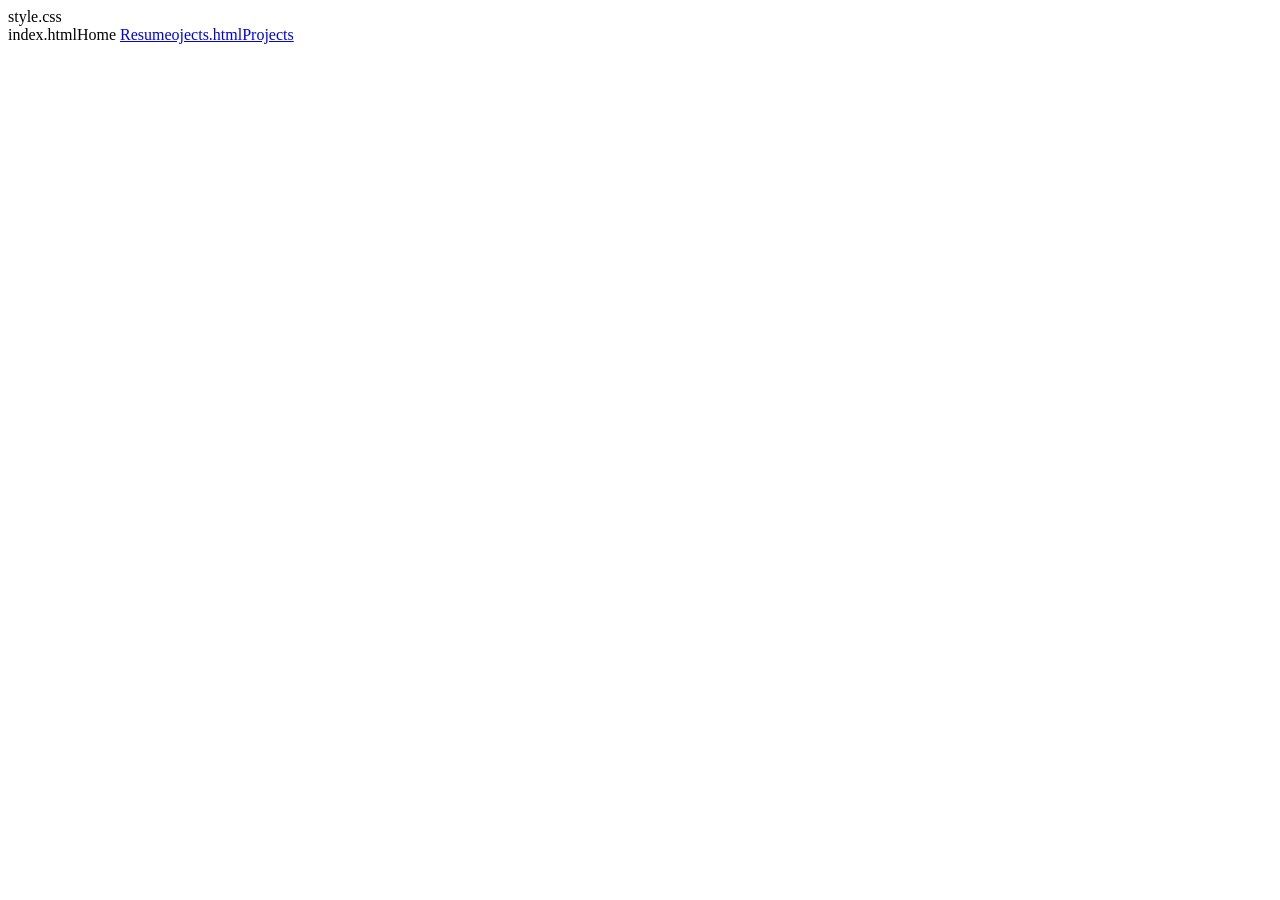
==== about.html @ 25c081cc "Create about.html" ====
<!DOCTYPE html>
<html>
<head>
    <title>About Me</title>
    style.css
</head>
<body>

<nav>
    index.htmlHome</a>
    <a hreftmlAbout Me</a>
    <a href="resume.html">Resumeojects.htmlProjects</a>
    <a href="mlSkills</a>
    <antact.htmlContact</a>
</nav>

<main>
    <h1>About Me</h1>
</main>

</body>
</html>
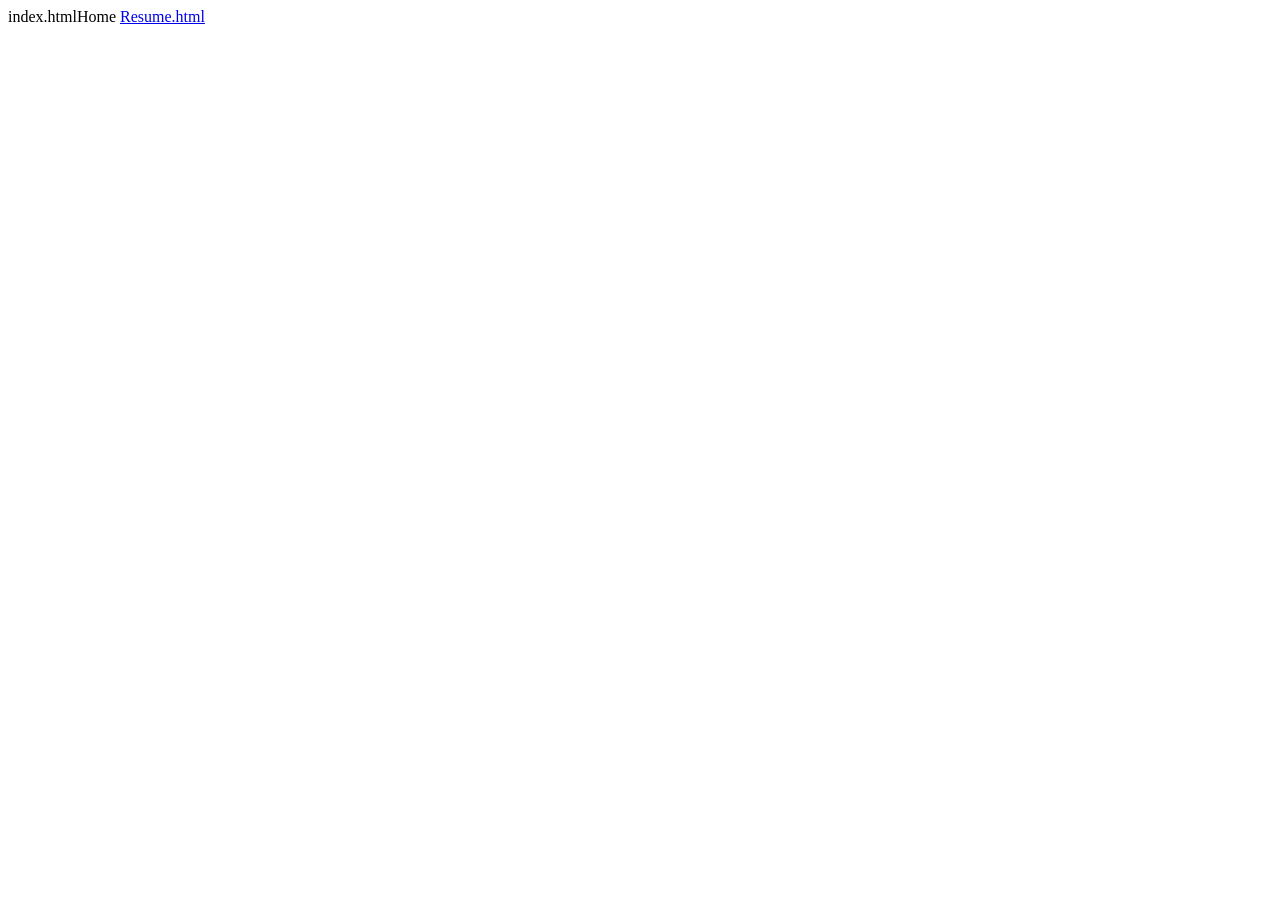
==== commit 4463bf73: "Update about.html" ====
--- a/about.html
+++ b/about.html
@@ -2,16 +2,15 @@
 <html>
 <head>
     <title>About Me</title>
-    style.css
 </head>
 <body>
 
 <nav>
     index.htmlHome</a>
-    <a hreftmlAbout Me</a>
-    <a href="resume.html">Resumeojects.htmlProjects</a>
-    <a href="mlSkills</a>
-    <antact.htmlContact</a>
+    <a hrefhtmlAbout Me</a>
+    <a href="resume.html">Resume.html</a>
+    <a href="Skills</a>
+    <contact.htmlContact</a>
 </nav>
 
 <main>
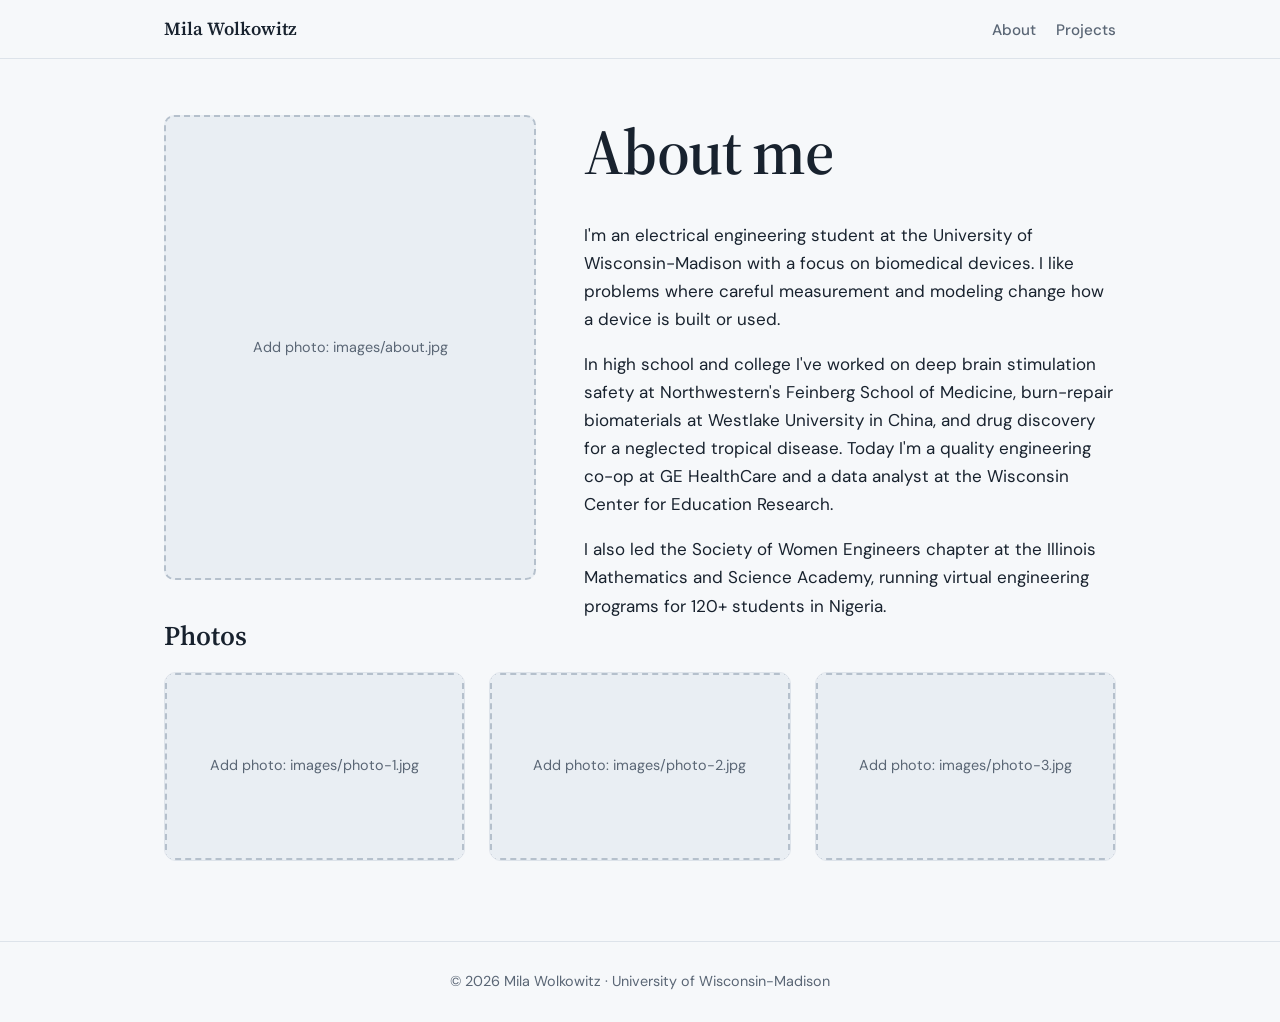
==== commit 4b01d13f: "Update about.html" ====
--- a/about.html
+++ b/about.html
@@ -1,21 +1,10 @@
-<!DOCTYPE html>
-<html>
-<head>
-    <title>About Me</title>
-</head>
-<body>
-
-<nav>
-    index.htmlHome</a>
-    <a hrefhtmlAbout Me</a>
-    <a href="resume.html">Resume.html</a>
-    <a href="Skills</a>
-    <contact.htmlContact</a>
-</nav>
-
-<main>
-    <h1>About Me</h1>
-</main>
-
-</body>
-</html>
+<!DOCTYPE html><html lang="en"><head><meta charset="utf-8"><meta name="viewport" content="width=device-width,initial-scale=1"><title>About | Mila Wolkowitz</title><meta name="description" content="Mila Wolkowitz, electrical engineering student at UW-Madison working in biomedical engineering, neuromodulation, and quality engineering."><link rel="stylesheet" href="style.css"></head><body><header class="top"><nav><a class="brand" href="index.html">Mila Wolkowitz</a><div><a href="about.html">About</a><a href="projects.html">Projects</a></div></nav></header><main><div class="two"><img src="images/about.jpg" alt="Mila Wolkowitz at work" onerror="this.outerHTML=&quot;<div class=ph>Add photo: &quot;+this.getAttribute(&quot;src&quot;)+&quot;</div>&quot;">
+<div><h1>About me</h1>
+<p>I'm an electrical engineering student at the University of Wisconsin-Madison with a focus on biomedical devices. I like problems where careful measurement and modeling change how a device is built or used.</p>
+<p>In high school and college I've worked on deep brain stimulation safety at Northwestern's Feinberg School of Medicine, burn-repair biomaterials at Westlake University in China, and drug discovery for a neglected tropical disease. Today I'm a quality engineering co-op at GE HealthCare and a data analyst at the Wisconsin Center for Education Research.</p>
+<p>I also led the Society of Women Engineers chapter at the Illinois Mathematics and Science Academy, running virtual engineering programs for 120+ students in Nigeria.</p></div></div>
+<h2>Photos</h2><div class="grid">
+<div class="card wide"><img src="images/photo-1.jpg" alt="Presenting research" onerror="this.outerHTML=&quot;<div class=ph>Add photo: &quot;+this.getAttribute(&quot;src&quot;)+&quot;</div>&quot;"></div>
+<div class="card wide"><img src="images/photo-2.jpg" alt="Working in the lab" onerror="this.outerHTML=&quot;<div class=ph>Add photo: &quot;+this.getAttribute(&quot;src&quot;)+&quot;</div>&quot;"></div>
+<div class="card wide"><img src="images/photo-3.jpg" alt="Team or event photo" onerror="this.outerHTML=&quot;<div class=ph>Add photo: &quot;+this.getAttribute(&quot;src&quot;)+&quot;</div>&quot;"></div></div></main>
+<footer>&copy; 2026 Mila Wolkowitz &middot; University of Wisconsin-Madison</footer></body></html>
--- a/style.css
+++ b/style.css
@@ -0,0 +1,44 @@
+@import url('https://fonts.googleapis.com/css2?family=DM+Sans:wght@400;500;700&family=Source+Serif+4:wght@500;600&display=swap');
+:root{--bg:#F6F8FA;--ink:#18222E;--muted:#5A6675;--line:#DDE3EA;--card:#fff;--accent:#0F6B62;}
+*{box-sizing:border-box}
+html{scroll-behavior:smooth}
+body{margin:0;background:var(--bg);color:var(--ink);font:17px/1.65 'DM Sans',system-ui,sans-serif}
+h1,h2,h3{font-family:'Source Serif 4',Georgia,serif;font-weight:600;line-height:1.15;margin:0 0 .5em}
+h1{font-size:clamp(2.4rem,6vw,4rem);letter-spacing:-.02em}
+h2{font-size:1.7rem;margin-top:2.5rem}
+h3{font-size:1.2rem;margin-bottom:.2em}
+a{color:var(--accent)}
+a:focus-visible,button:focus-visible{outline:3px solid var(--accent);outline-offset:3px}
+.top{position:sticky;top:0;background:rgba(246,248,250,.92);backdrop-filter:blur(8px);border-bottom:1px solid var(--line);z-index:5}
+.top nav{max-width:1000px;margin:auto;padding:14px 24px;display:flex;justify-content:space-between;align-items:center;flex-wrap:wrap;gap:8px}
+.brand{font-family:'Source Serif 4',serif;font-weight:600;font-size:1.15rem;color:var(--ink);text-decoration:none}
+.top nav div a{color:var(--muted);text-decoration:none;margin-left:20px;font-weight:500;font-size:.95rem;padding-bottom:4px}
+.top nav div a:hover,.top nav div a[aria-current]{color:var(--ink);border-bottom:2px solid var(--accent)}
+main{max-width:1000px;margin:auto;padding:56px 24px 80px}
+.hero{display:grid;grid-template-columns:1.4fr 1fr;gap:56px;align-items:center;min-height:60vh}
+.lead{font-size:1.25rem;color:var(--muted);max-width:34em}
+.btns{display:flex;gap:12px;flex-wrap:wrap;margin-top:28px}
+.btn{display:inline-block;padding:11px 22px;border-radius:8px;background:var(--accent);color:#fff;text-decoration:none;font-weight:500;border:1px solid var(--accent)}
+.btn:hover{background:#0b544d}
+.btn.alt{background:transparent;color:var(--accent)}
+.btn.alt:hover{background:#e6f1ef}
+img,.ph{display:block;width:100%;border-radius:10px;object-fit:cover}
+.ph{background:#E9EEF3;border:2px dashed #B5C0CC;color:var(--muted);display:flex;align-items:center;justify-content:center;text-align:center;padding:16px;font-size:.9rem;aspect-ratio:4/5}
+.grid{display:grid;grid-template-columns:repeat(auto-fill,minmax(280px,1fr));gap:24px;margin-top:20px}
+.card{background:var(--card);border:1px solid var(--line);border-radius:12px;overflow:hidden}
+.card .body{padding:18px 20px 22px}
+.card .ph,.card img{border-radius:0;aspect-ratio:3/4}
+.card.wide .ph,.card.wide img{aspect-ratio:16/10}
+.meta{color:var(--muted);font-size:.92rem;margin:0 0 .6em}
+.tags{display:flex;gap:6px;flex-wrap:wrap;margin-top:12px}
+.tags span{background:#E3EFED;color:#0b544d;border-radius:99px;padding:2px 12px;font-size:.85rem}
+.two{display:grid;grid-template-columns:1fr 2fr;gap:48px}
+.entry{padding:0 0 24px 20px;border-left:2px solid var(--line);margin-bottom:0;position:relative}
+.entry::before{content:"";position:absolute;left:-7px;top:8px;width:12px;height:12px;border-radius:50%;background:var(--accent)}
+.entry ul{margin:.4em 0 0;padding-left:1.1em}
+.skills{display:grid;grid-template-columns:repeat(auto-fit,minmax(260px,1fr));gap:20px}
+.skills .card{padding:22px}
+footer{border-top:1px solid var(--line);text-align:center;color:var(--muted);font-size:.9rem;padding:28px}
+@media(max-width:760px){.hero,.two{grid-template-columns:1fr;gap:28px}.hero .ph,.hero img{max-width:320px}.top nav div a{margin:0 14px 0 0}}
+.skl{margin:16px 0 0;font-size:.85rem;font-weight:700;color:var(--muted)}
+.skl+.tags{margin-top:6px}
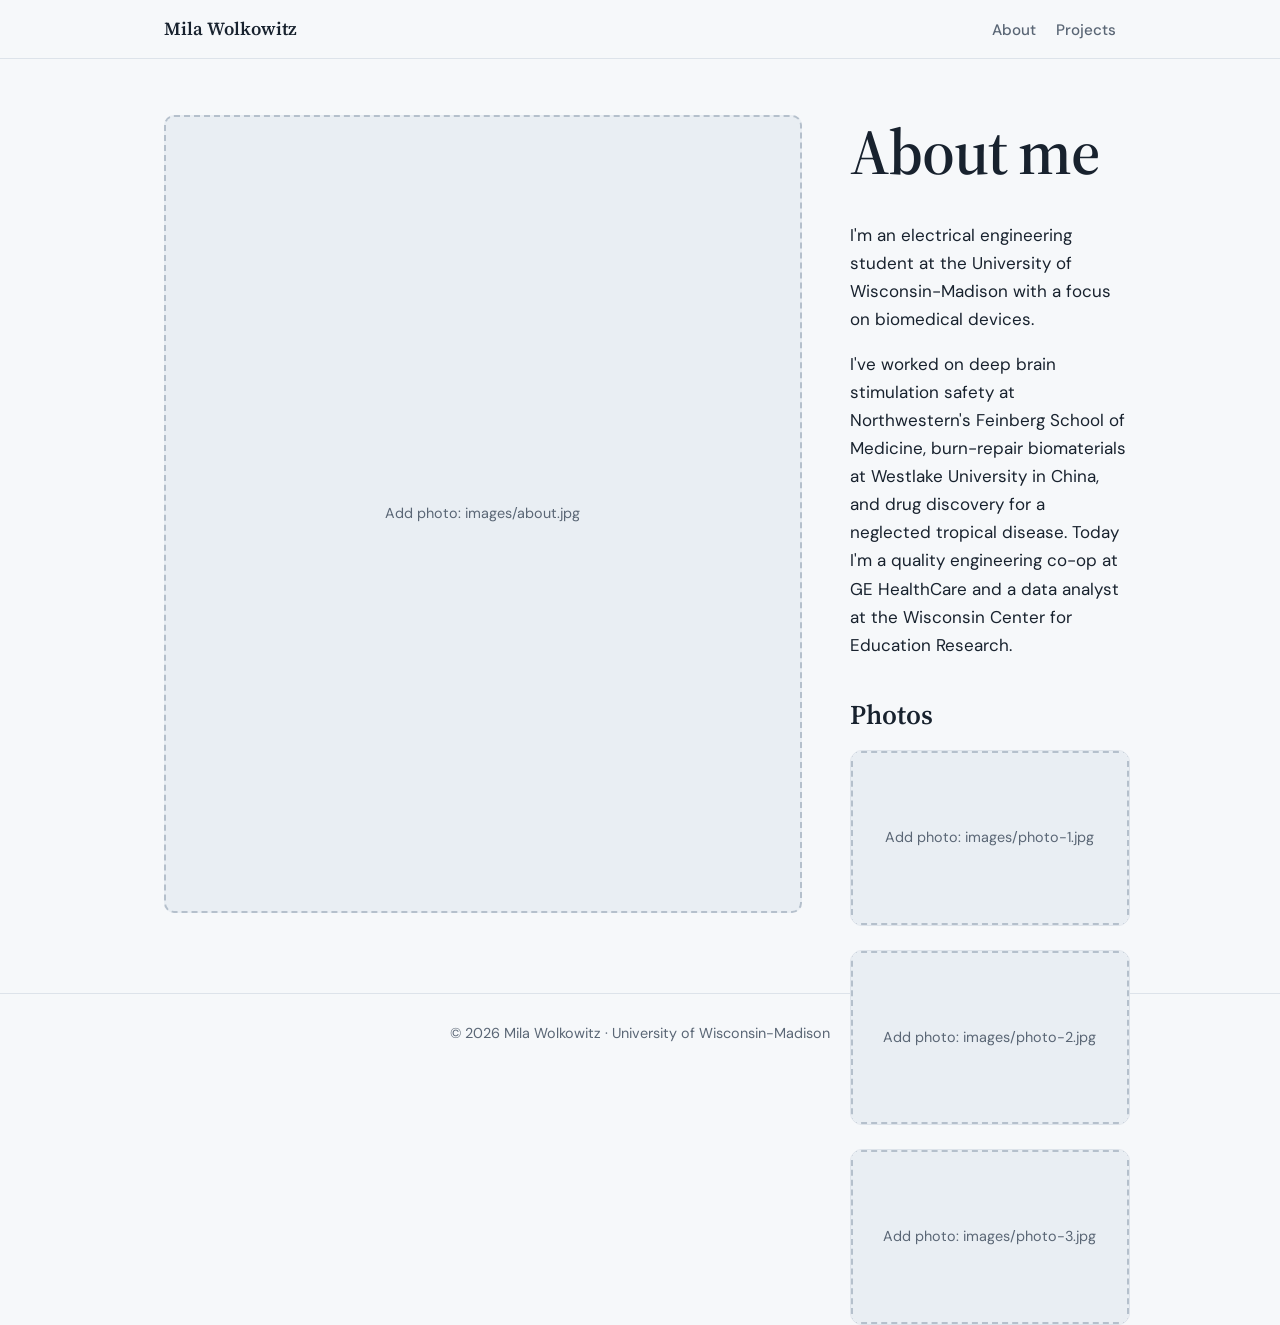
==== commit ec774158: "Update about.html" ====
--- a/about.html
+++ b/about.html
@@ -1,8 +1,7 @@
 <!DOCTYPE html><html lang="en"><head><meta charset="utf-8"><meta name="viewport" content="width=device-width,initial-scale=1"><title>About | Mila Wolkowitz</title><meta name="description" content="Mila Wolkowitz, electrical engineering student at UW-Madison working in biomedical engineering, neuromodulation, and quality engineering."><link rel="stylesheet" href="style.css"></head><body><header class="top"><nav><a class="brand" href="index.html">Mila Wolkowitz</a><div><a href="about.html">About</a><a href="projects.html">Projects</a></div></nav></header><main><div class="two"><img src="images/about.jpg" alt="Mila Wolkowitz at work" onerror="this.outerHTML=&quot;<div class=ph>Add photo: &quot;+this.getAttribute(&quot;src&quot;)+&quot;</div>&quot;">
 <div><h1>About me</h1>
-<p>I'm an electrical engineering student at the University of Wisconsin-Madison with a focus on biomedical devices. I like problems where careful measurement and modeling change how a device is built or used.</p>
-<p>In high school and college I've worked on deep brain stimulation safety at Northwestern's Feinberg School of Medicine, burn-repair biomaterials at Westlake University in China, and drug discovery for a neglected tropical disease. Today I'm a quality engineering co-op at GE HealthCare and a data analyst at the Wisconsin Center for Education Research.</p>
-<p>I also led the Society of Women Engineers chapter at the Illinois Mathematics and Science Academy, running virtual engineering programs for 120+ students in Nigeria.</p></div></div>
+<p>I'm an electrical engineering student at the University of Wisconsin-Madison with a focus on biomedical devices. </p>
+<p>I've worked on deep brain stimulation safety at Northwestern's Feinberg School of Medicine, burn-repair biomaterials at Westlake University in China, and drug discovery for a neglected tropical disease. Today I'm a quality engineering co-op at GE HealthCare and a data analyst at the Wisconsin Center for Education Research.</p>
 <h2>Photos</h2><div class="grid">
 <div class="card wide"><img src="images/photo-1.jpg" alt="Presenting research" onerror="this.outerHTML=&quot;<div class=ph>Add photo: &quot;+this.getAttribute(&quot;src&quot;)+&quot;</div>&quot;"></div>
 <div class="card wide"><img src="images/photo-2.jpg" alt="Working in the lab" onerror="this.outerHTML=&quot;<div class=ph>Add photo: &quot;+this.getAttribute(&quot;src&quot;)+&quot;</div>&quot;"></div>
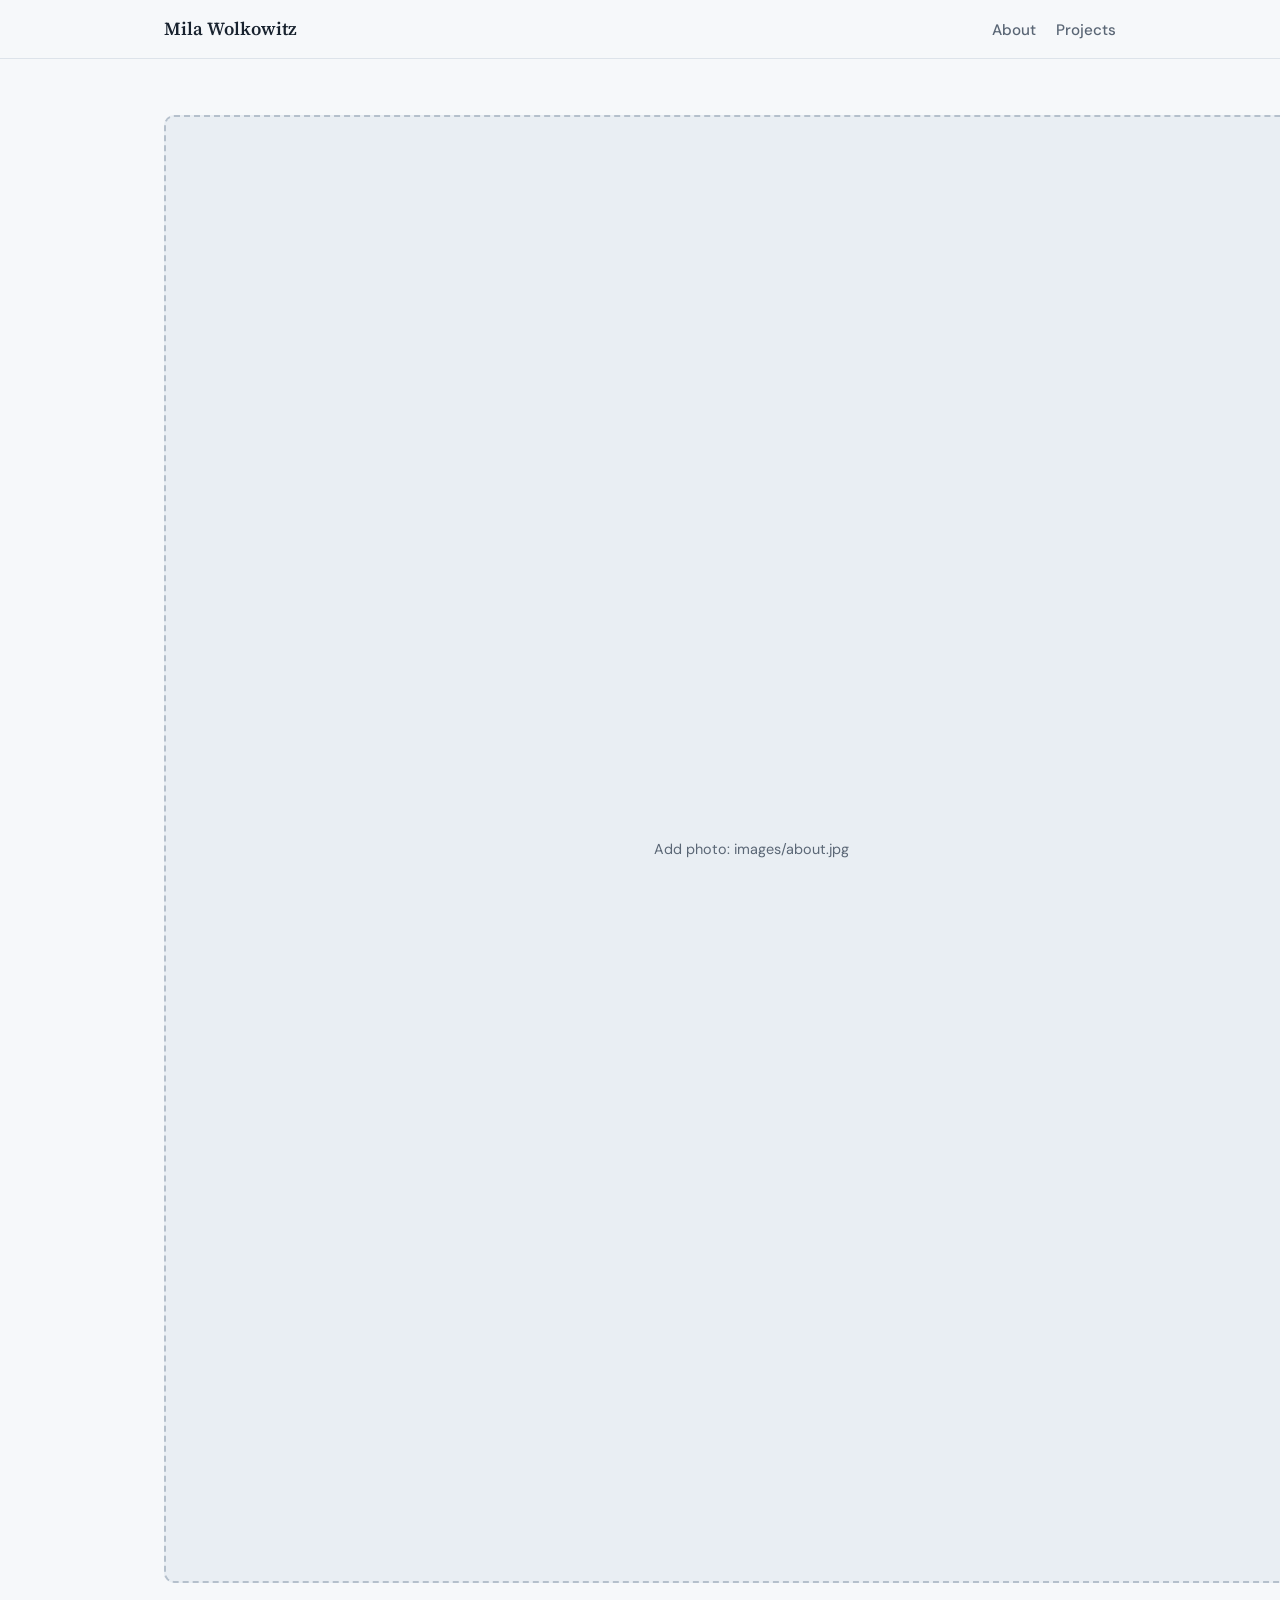
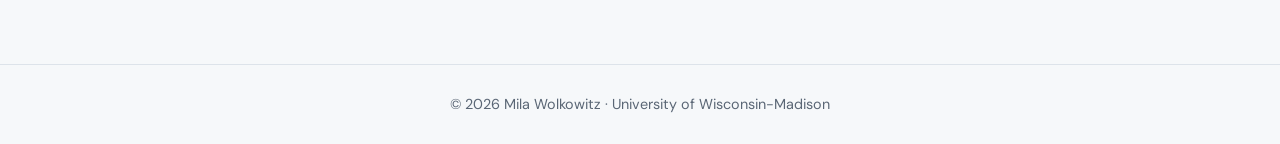
==== commit 3fc6562f: "Update about.html" ====
--- a/about.html
+++ b/about.html
@@ -2,7 +2,7 @@
 <div><h1>About me</h1>
 <p>I'm an electrical engineering student at the University of Wisconsin-Madison with a focus on biomedical devices. </p>
 <p>I've worked on deep brain stimulation safety at Northwestern's Feinberg School of Medicine, burn-repair biomaterials at Westlake University in China, and drug discovery for a neglected tropical disease. Today I'm a quality engineering co-op at GE HealthCare and a data analyst at the Wisconsin Center for Education Research.</p>
-<h2>Photos</h2><div class="grid">
+<p>         </p>
 <div class="card wide"><img src="images/photo-1.jpg" alt="Presenting research" onerror="this.outerHTML=&quot;<div class=ph>Add photo: &quot;+this.getAttribute(&quot;src&quot;)+&quot;</div>&quot;"></div>
 <div class="card wide"><img src="images/photo-2.jpg" alt="Working in the lab" onerror="this.outerHTML=&quot;<div class=ph>Add photo: &quot;+this.getAttribute(&quot;src&quot;)+&quot;</div>&quot;"></div>
 <div class="card wide"><img src="images/photo-3.jpg" alt="Team or event photo" onerror="this.outerHTML=&quot;<div class=ph>Add photo: &quot;+this.getAttribute(&quot;src&quot;)+&quot;</div>&quot;"></div></div></main>
